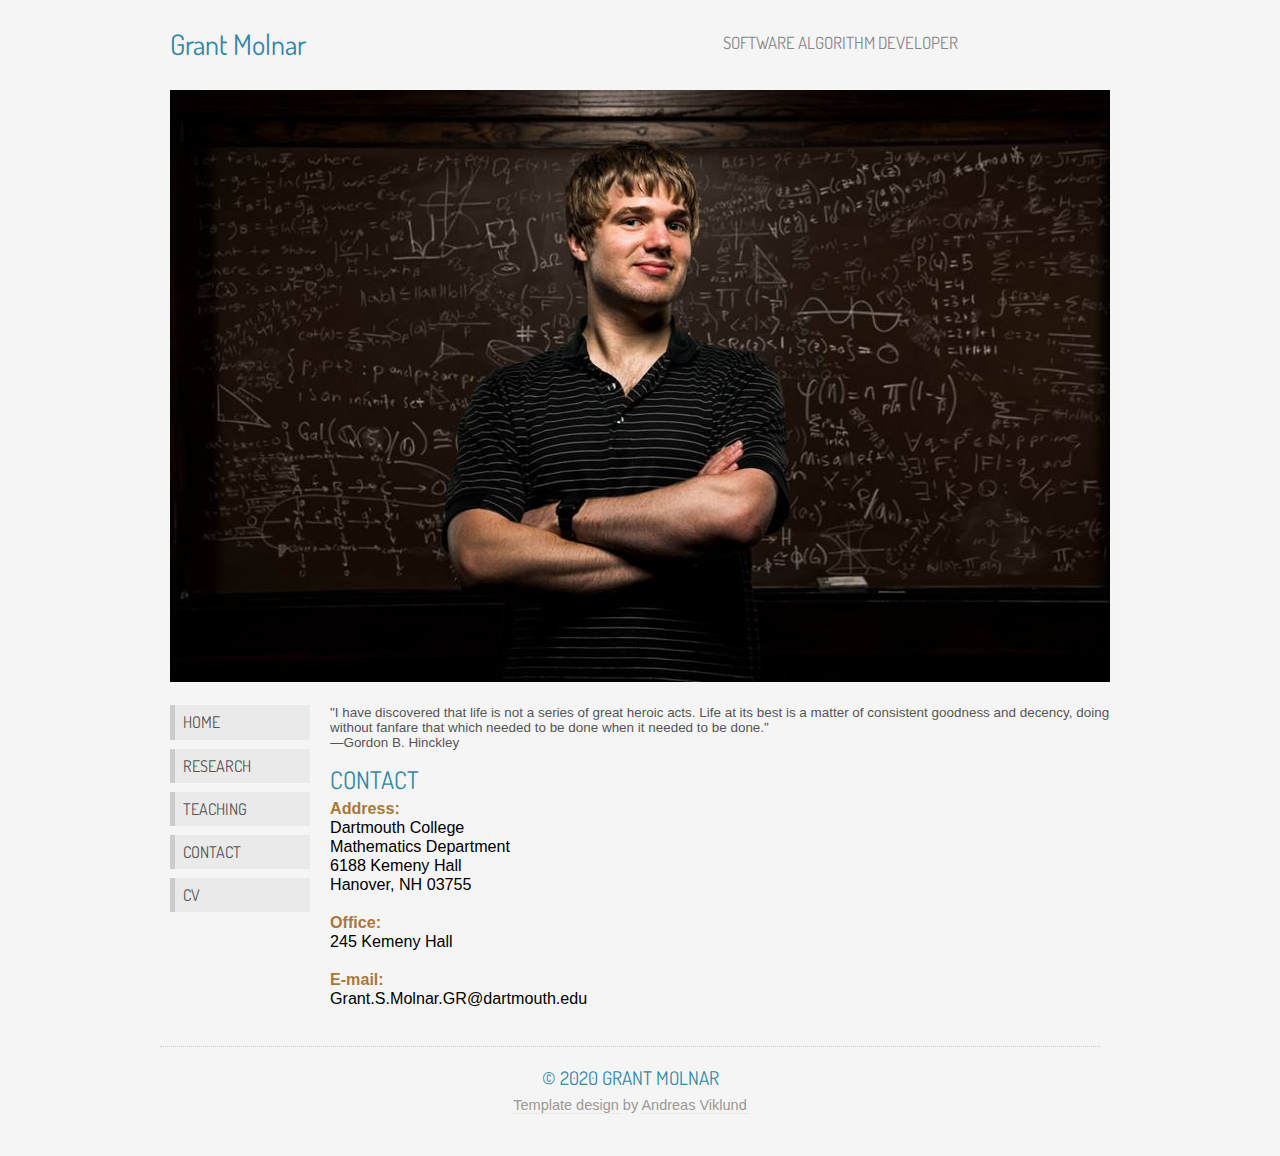
==== contact.html @ e97a8900 "Add files via upload" ====
<!DOCTYPE html PUBLIC "-//W3C//DTD XHTML 1.1 Strict//EN" "http://www.w3.org/TR/xhtml1/DTD/xhtml1-strict.dtd">
<html xmlns="http://www.w3.org/1999/xhtml" lang="en" xml:lang="en">
<head>
	<meta http-equiv="content-type" content="text/html; charset=utf-8" />
	<meta name="description" content="Grant Molnar's contact webpage" />
	<meta name="keywords" content="mathematics, PhD, Dartmouth" />
	<meta name="author" content="Grant Molnar" />
	<link href='http://fonts.googleapis.com/css?family=Dosis' rel='stylesheet' type='text/css' />
	<link rel="stylesheet" type="text/css" href="origo.css" title="Origo" media="all" />
	<title>Grant Molnar</title>
</head>

<body class="light blue smaller freestyle01">
<div id="layout">

	<div class="row smaller">
		<div class="col c5 smaller">
			<h1><a href="index.html">Grant Molnar</a></h1>
		</div>

		<div class="col c7 aligncenter">
			<p class="slogan">Software Algorithm Developer</p>
		</div>
	</div>

	<div class="row">
		<div class="col c12 aligncenter">
			<img src="images/mathGrantBackground1.jpg" width="960" height="592" alt="" />
		</div>
	</div>

	<div class="row">
		<div class="col c2 alignleft">
			<ul class="menu">
			<li><a href="index.html">Home</a></li>
			<li><a href="research.html">Research</a></li>
			<li><a href="teaching.html">Teaching</a></li>
			<li><a href="contact.html">Contact</a></li>
			<li><a href="pdfs/2023_CV.pdf">CV</a></li>
		</ul>
		</div>

<div class="col c10">
<!--Is there any knowledge in the world which is so certain that no reasonable man could doubt it?--Bertrand Russell-->
<!--"Life is to be enjoyed, not just endured."&mdash;Gordon B. Hinckley-->
"I have discovered that life is not a series of great heroic acts. Life at its best is a matter of consistent goodness and decency, doing without fanfare that which needed to be done when it needed to be done."
<br>&mdash;Gordon B. Hinckley
<!--"A little work directed to a good end is better than a great deal of work directed to a bad end, though the apostles of the strenuous life seem to think otherwise."
<br>&mdash;Bertrand Russell-->
<br> <br>
</div>

		<div class="col c8">
		<h2>CONTACT</h2>
<div style="margin-left: 0px;"><big
 style="color: rgb(171, 120, 55);"><span
<br><B>Address:</B><br>
<span style="color: rgb(0, 0, 0);">Dartmouth College</span><br
 style="color: rgb(0, 0, 0);">
<span style="color: rgb(0, 0, 0);">Mathematics Department</span><br
 style="color: rgb(0, 0, 0);">
<span style="color: rgb(0, 0, 0);">6188 Kemeny Hall </span><br
 style="color: rgb(0, 0, 0);">
<span style="color: rgb(0, 0, 0);">Hanover, NH 03755</span><br>
<!--<br>
Phone:<br>
<span style="color: rgb(0, 0, 0);">(919) 886 - 1851</span><br>
<br>-->
<br><B>Office:</B><br>
<span style="color: rgb(0, 0, 0);">245 Kemeny Hall</span><br>
<br><B>E-mail:</B><br>
<span style="color: rgb(0, 0, 0);">Grant.S.Molnar.GR@dartmouth.edu</span><br>
<br><br>
</div>


</div>

<div id="footer" class="row">
	<div class="col c12 aligncenter">
		<h3>&copy; 2020 Grant Molnar</h3>
		<p><a href="http://andreasviklund.com/templates/origo/">Template design</a> by <a href="http://andreasviklund.com/">Andreas Viklund</a>
	</div>
</div>
</div>
</body>
</html>
---- origo.css ----
/*
Original design: Origo (v1.1 - Oct 04, 2012) - A free xhtml/css website template by Andreas Viklund.
For more information, see http://andreasviklund.com/templates/origo/
*/

*{margin:0; padding:0;}

/* General styles */
body {background:#0a0a0a url(images/background.jpg) top center no-repeat; color:#ccc; font:110% 'Economica',Tahoma,sans-serif; line-height:1.3em;}
a {color:#d06060; text-decoration:none; font-weight:400;}
a:hover {text-decoration:underline;}
p,ul,ol,dl {margin:0 0 15px 0; line-height:1.5em;}
h1 {color:#888; font-size:3.6em; margin-bottom:0;}
h1 a {text-transform:none; font-weight:400;}
h1 a:hover {text-decoration:none; color:#eee;}
h2 {font-size:2.2em; color:#333; margin:0 0 5px;}
h3 {font-size:1.6em; margin:0 0 5px 0;}
h1,h2,h3 {color:#d06060; font-weight:400; line-height:1.2em; font-family:'Economica', sans-serif;}

/* Main layout container */
#layout {margin:40px auto 0; width:960px;}
body.wider #layout {margin:40px auto 0; width:1200px;}

/* Footer */
#footer {background:#0a0a0a url(images/insidebg.jpg) top center no-repeat;}
#footer .col {color:#555; border-top:1px dotted #1a1a1a; padding:20px 0;}
#footer p {text-align:center;}
#footer a {color:#555; font-weight:400; text-decoration:none; border-bottom:1px dotted #333;}
#footer a:hover {color:#aaa; text-decoration:none; border-bottom:1px dotted #888;}

/* Grid classes, fixed width, 960px with 12 columns */
.col {float:left; margin:0 10px; overflow:hidden; float:left; display:inline;}
.col img {max-width:100%;}
.row {width:960px; margin:20px auto 0; overflow:hidden;}
.row .row {margin:0 -10px; width:auto;	display:inline-block;}
.c1 {width:60px;}
.c2 {width:140px;}
.c3 {width:220px;}
.c4 {width:300px;}
.c5 {width:380px;}
.c6 {width:460px;}
.c7 {width:540px;}
.c8 {width:620px;}
.c9 {width:700px;}
.c10 {width:780px;}
.c11 {width:860px;}
.c12 {width:940px;}

/* Grid classes, fixed width, 1200px with 12 columns - add class="wider" to the <body> element to use this */
body.wider .row {width:1200px;}
body.wider .c1 {width:80px;}
body.wider .c2 {width:180px;}
body.wider .c3 {width:280px;}
body.wider .c4 {width:380px;}
body.wider .c5 {width:480px;}
body.wider .c6 {width:580px;}
body.wider .c7 {width:680px;}
body.wider .c8 {width:780px;}
body.wider .c9 {width:880px;}
body.wider .c10 {width:980px;}
body.wider .c11 {width:1080px;}
body.wider .c12 {width:1180px;}

/* Menu list styles */
ul.menu {list-style:none; margin:0; padding:10px 0; border-top:1px solid #333;}
ul.menu li {list-style:none; text-align:center; font-size:1.2em; margin:0 0 10px; padding:0 0 8px 0; color:#888; border-bottom:1px solid #333;}
ul.menu li a {font-size:1.2em; font-weight:400;}
ul.menu li a:hover {color:#eee; text-decoration:none;}

/* Additional text classes */
.slogan {color:#bbb; font-size:1.2em;}
.alignleft {text-align:left;}
.alignright {text-align:right;}
.aligncenter {text-align:center;}
.alignjustify {text-align:justify;}
.nomargin {margin:0; padding:0;}
.separator {height:100px; margin:0; padding:0; background: #0a0a0a url(images/insidebg2.jpg) bottom center no-repeat; border-bottom:1px dotted #1a1a1a;}
.larger {font-size:1.2em;}
.smaller {font-size:0.9em;}
.spacer {margin:0 20px;}
.clear {clear:both;}
.hide {display:none;}

/* Light styles, apply by using class="light" on the body HTML element */
body.light {background:#f5f5f5 url(images/background-light.jpg) top center no-repeat; color:#555;}
body.light a {color:#d06060;}
body.light a:hover {color:#555;}
body.light h1 {color:#888; font-size:3.6em; margin-bottom:0;}
body.light h1 a:hover {color:#303030;}
body.light h2 {color:#555;}
body.light h1, body.light h2, body.light h3 {color:#d06060;}
body.light ul.menu {border-top:1px solid #ddd;}
body.light ul.menu li {border-bottom:1px solid #ddd;}
body.light ul.menu li a:hover {color:#333;}
body.light .separator {background: #f5f5f5 url(images/insidebg2-light.jpg) bottom center no-repeat; border-bottom:1px dotted #ccc;}
body.light .slogan {color:#888;}
body.light #footer {background:#f5f5f5 url(images/insidebg-light.jpg) top center no-repeat;}
body.light #footer .col {color:#555; border-top:1px dotted #ccc;}
body.light #footer a {color:#555; border-bottom:1px dotted #ddd;}
body.light #footer a:hover {color:#444; border-bottom:1px dotted #eee;}

/* Alternate colors, apply by adding class="blue" (or any of the other available colors) to the body HTML element */
body.blue a {color:#3288a8;}
body.blue h1, body.blue h2, body.blue h3 {color:#3288a8;}
body.pink a {color:#f06ba0;}
body.pink h1, body.pink h2, body.pink h3 {color:#f06ba0;}
body.orange a {color:#e58c24;}
body.orange h1, body.orange h2, body.orange h3 {color:#e58c24;}

/* Freestyle01 additions */
body.freestyle01 {font:84% Tahoma,sans-serif;}
body.freestyle01 #layout {margin:20px auto 0; width:960px;}
body.freestyle01 h1, body.freestyle01 h2, body.freestyle01 h3, body.freestyle01 ul.menu li a
{font-family: 'Dosis', sans-serif; text-transform:uppercase;}
body.freestyle01 p.slogan {font-family: 'Dosis', sans-serif; text-transform:uppercase; margin-top:10px; font-size:1.4em;}
body.freestyle01 h1 {line-height:1.7em;}
body.freestyle01 h1 {font-size:2.6em;}
body.freestyle01 h2 {font-size:1.8em;}
body.freestyle01 h3 {font-size:1.3em;}
body.freestyle01 ul.menu {list-style:none; margin:0 0 15px 0; border:0; padding:0; position:relative;}
body.freestyle01 ul.menu li {list-style:none; text-align:left; font-size:1.2em; margin:0 0 1px; border:0; color:#888;}
body.freestyle01 ul.menu li a {font-size:1em; color:#555; padding:7px 5px 7px 8px; border-left:5px solid #ccc; background-color:#eaeaea; display:block; font-weight:400;}
body.freestyle01 ul.menu li a:hover, body.freestyle01 ul.menu li a.current {color:#333; border-color:#3288a8; background-color:#dadada;text-decoration:none;}
body.freestyle01 ul.menu ul.subpages {margin:9px 0 -10px 15px;}
body.freestyle01 ul.menu ul.subpages a {font-size:0.8em; padding:4px 5px 4px 8px;}
body.freestyle01 #footer {font-size:0.9em; color:#999;}
body.freestyle01 #footer p {color:#999;}
body.freestyle01 #footer p a {color:#999;}
body.freestyle01 #footer p a:hover {color:#555;}
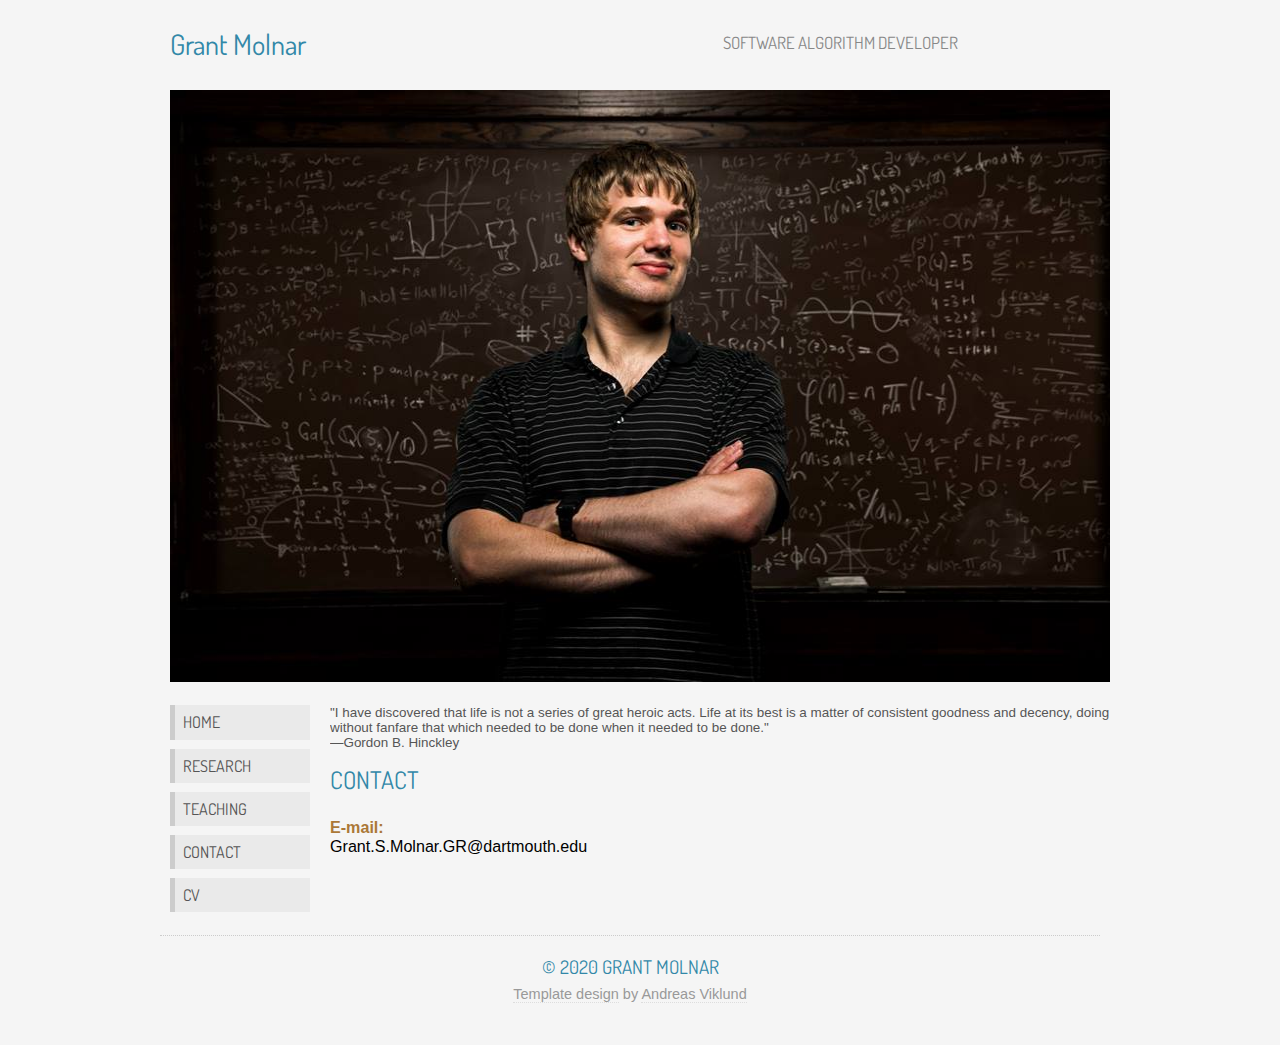
==== commit 13c3f2b0: "I updated my home and contact info" ====
--- a/contact.html
+++ b/contact.html
@@ -1,5 +1,6 @@
 <!DOCTYPE html PUBLIC "-//W3C//DTD XHTML 1.1 Strict//EN" "http://www.w3.org/TR/xhtml1/DTD/xhtml1-strict.dtd">
 <html xmlns="http://www.w3.org/1999/xhtml" lang="en" xml:lang="en">
+
 <head>
 	<meta http-equiv="content-type" content="text/html; charset=utf-8" />
 	<meta name="description" content="Grant Molnar's contact webpage" />
@@ -11,77 +12,77 @@
 </head>
 
 <body class="light blue smaller freestyle01">
-<div id="layout">
+	<div id="layout">
 
-	<div class="row smaller">
-		<div class="col c5 smaller">
-			<h1><a href="index.html">Grant Molnar</a></h1>
+		<div class="row smaller">
+			<div class="col c5 smaller">
+				<h1><a href="index.html">Grant Molnar</a></h1>
+			</div>
+
+			<div class="col c7 aligncenter">
+				<p class="slogan">Software Algorithm Developer</p>
+			</div>
 		</div>
 
-		<div class="col c7 aligncenter">
-			<p class="slogan">Software Algorithm Developer</p>
-		</div>
-	</div>
-
-	<div class="row">
-		<div class="col c12 aligncenter">
-			<img src="images/mathGrantBackground1.jpg" width="960" height="592" alt="" />
-		</div>
-	</div>
-
-	<div class="row">
-		<div class="col c2 alignleft">
-			<ul class="menu">
-			<li><a href="index.html">Home</a></li>
-			<li><a href="research.html">Research</a></li>
-			<li><a href="teaching.html">Teaching</a></li>
-			<li><a href="contact.html">Contact</a></li>
-			<li><a href="pdfs/2023_CV.pdf">CV</a></li>
-		</ul>
+		<div class="row">
+			<div class="col c12 aligncenter">
+				<img src="images/mathGrantBackground1.jpg" width="960" height="592" alt="" />
+			</div>
 		</div>
 
-<div class="col c10">
-<!--Is there any knowledge in the world which is so certain that no reasonable man could doubt it?--Bertrand Russell-->
-<!--"Life is to be enjoyed, not just endured."&mdash;Gordon B. Hinckley-->
-"I have discovered that life is not a series of great heroic acts. Life at its best is a matter of consistent goodness and decency, doing without fanfare that which needed to be done when it needed to be done."
-<br>&mdash;Gordon B. Hinckley
-<!--"A little work directed to a good end is better than a great deal of work directed to a bad end, though the apostles of the strenuous life seem to think otherwise."
+		<div class="row">
+			<div class="col c2 alignleft">
+				<ul class="menu">
+					<li><a href="index.html">Home</a></li>
+					<li><a href="research.html">Research</a></li>
+					<li><a href="teaching.html">Teaching</a></li>
+					<li><a href="contact.html">Contact</a></li>
+					<li><a href="pdfs/2023_CV.pdf">CV</a></li>
+				</ul>
+			</div>
+
+			<div class="col c10">
+				<!--Is there any knowledge in the world which is so certain that no reasonable man could doubt it?--Bertrand Russell-->
+				<!--"Life is to be enjoyed, not just endured."&mdash;Gordon B. Hinckley-->
+				"I have discovered that life is not a series of great heroic acts. Life at its best is a matter of
+				consistent goodness and decency, doing without fanfare that which needed to be done when it needed to be
+				done."
+				<br>&mdash;Gordon B. Hinckley
+				<!--"A little work directed to a good end is better than a great deal of work directed to a bad end, though the apostles of the strenuous life seem to think otherwise."
 <br>&mdash;Bertrand Russell-->
-<br> <br>
-</div>
+				<br> <br>
+			</div>
 
-		<div class="col c8">
-		<h2>CONTACT</h2>
-<div style="margin-left: 0px;"><big
- style="color: rgb(171, 120, 55);"><span
-<br><B>Address:</B><br>
-<span style="color: rgb(0, 0, 0);">Dartmouth College</span><br
- style="color: rgb(0, 0, 0);">
-<span style="color: rgb(0, 0, 0);">Mathematics Department</span><br
- style="color: rgb(0, 0, 0);">
-<span style="color: rgb(0, 0, 0);">6188 Kemeny Hall </span><br
- style="color: rgb(0, 0, 0);">
-<span style="color: rgb(0, 0, 0);">Hanover, NH 03755</span><br>
-<!--<br>
+			<div class="col c8">
+				<h2>CONTACT</h2>
+				<div style="margin-left: 0px;"><big style="color: rgb(171, 120, 55);"><!--<span <br><B>Address:</B><br>
+							<span style="color: rgb(0, 0, 0);">Dartmouth College</span><br style="color: rgb(0, 0, 0);">
+							<span style="color: rgb(0, 0, 0);">Mathematics Department</span><br
+								style="color: rgb(0, 0, 0);">
+							<span style="color: rgb(0, 0, 0);">6188 Kemeny Hall </span><br style="color: rgb(0, 0, 0);">
+							<span style="color: rgb(0, 0, 0);">Hanover, NH 03755</span><br>-->
+						<!--<br>
 Phone:<br>
 <span style="color: rgb(0, 0, 0);">(919) 886 - 1851</span><br>
-<br>-->
-<br><B>Office:</B><br>
-<span style="color: rgb(0, 0, 0);">245 Kemeny Hall</span><br>
-<br><B>E-mail:</B><br>
-<span style="color: rgb(0, 0, 0);">Grant.S.Molnar.GR@dartmouth.edu</span><br>
-<br><br>
-</div>
+<br>
+						<br><B>Office:</B><br>
+						<span style="color: rgb(0, 0, 0);">245 Kemeny Hall</span><br>-->
+						<br><B>E-mail:</B><br>
+						<span style="color: rgb(0, 0, 0);">Grant.S.Molnar.GR@dartmouth.edu</span><br>
+						<br><br>
+				</div>
 
 
-</div>
+			</div>
 
-<div id="footer" class="row">
-	<div class="col c12 aligncenter">
-		<h3>&copy; 2020 Grant Molnar</h3>
-		<p><a href="http://andreasviklund.com/templates/origo/">Template design</a> by <a href="http://andreasviklund.com/">Andreas Viklund</a>
-	</div>
-</div>
-</div>
+			<div id="footer" class="row">
+				<div class="col c12 aligncenter">
+					<h3>&copy; 2020 Grant Molnar</h3>
+					<p><a href="http://andreasviklund.com/templates/origo/">Template design</a> by <a
+							href="http://andreasviklund.com/">Andreas Viklund</a>
+				</div>
+			</div>
+		</div>
 </body>
-</html>
+
+</html>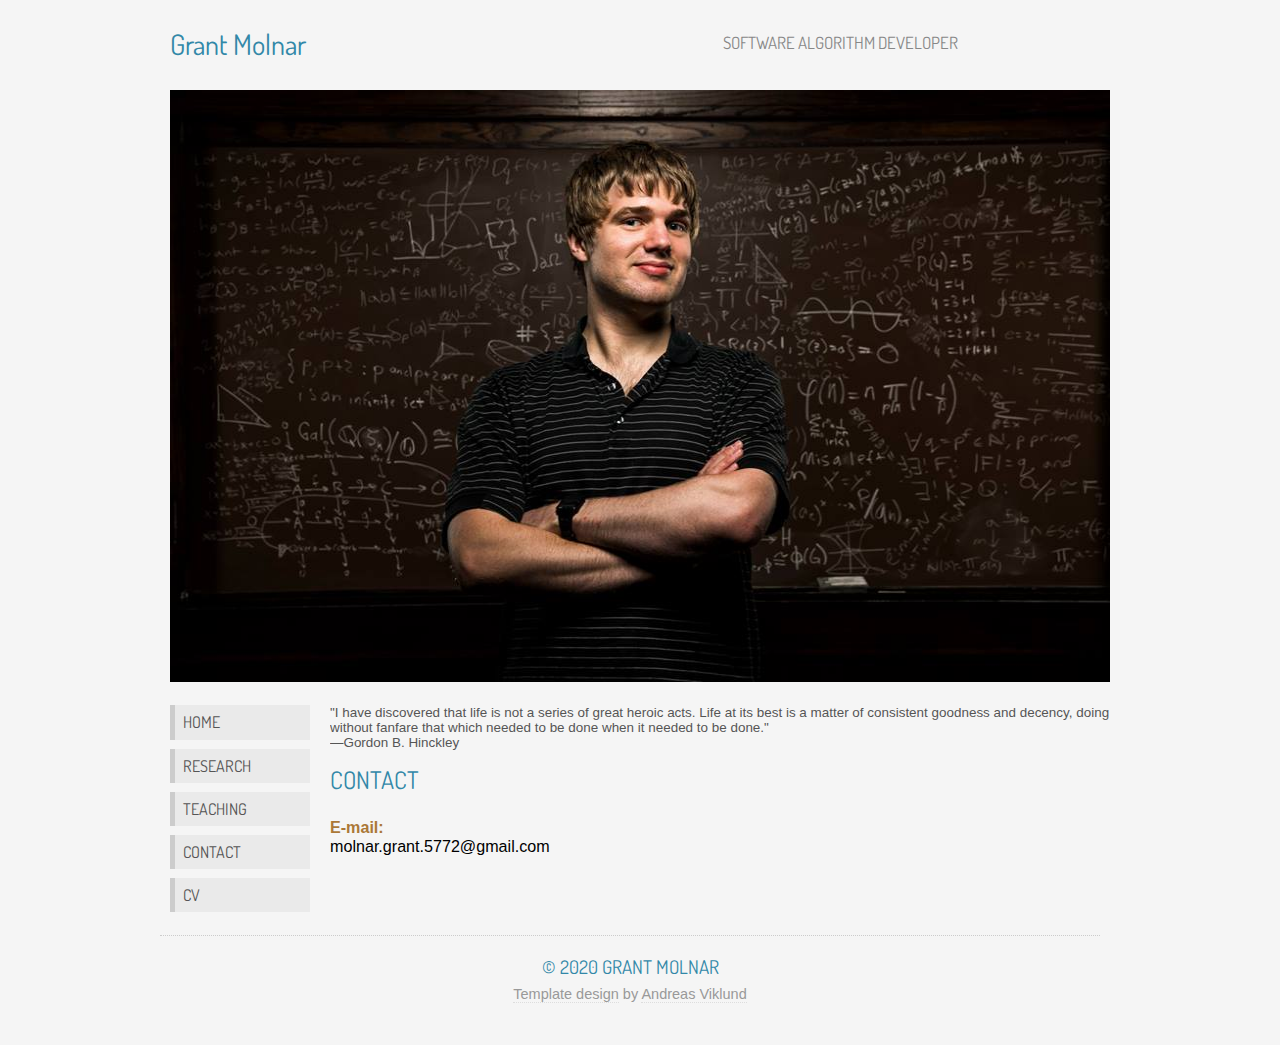
==== commit 8582df4e: "Updated email address" ====
--- a/contact.html
+++ b/contact.html
@@ -68,7 +68,7 @@
 						<br><B>Office:</B><br>
 						<span style="color: rgb(0, 0, 0);">245 Kemeny Hall</span><br>-->
 						<br><B>E-mail:</B><br>
-						<span style="color: rgb(0, 0, 0);">Grant.S.Molnar.GR@dartmouth.edu</span><br>
+						<span style="color: rgb(0, 0, 0);">molnar.grant.5772@gmail.com</span><br>
 						<br><br>
 				</div>
 
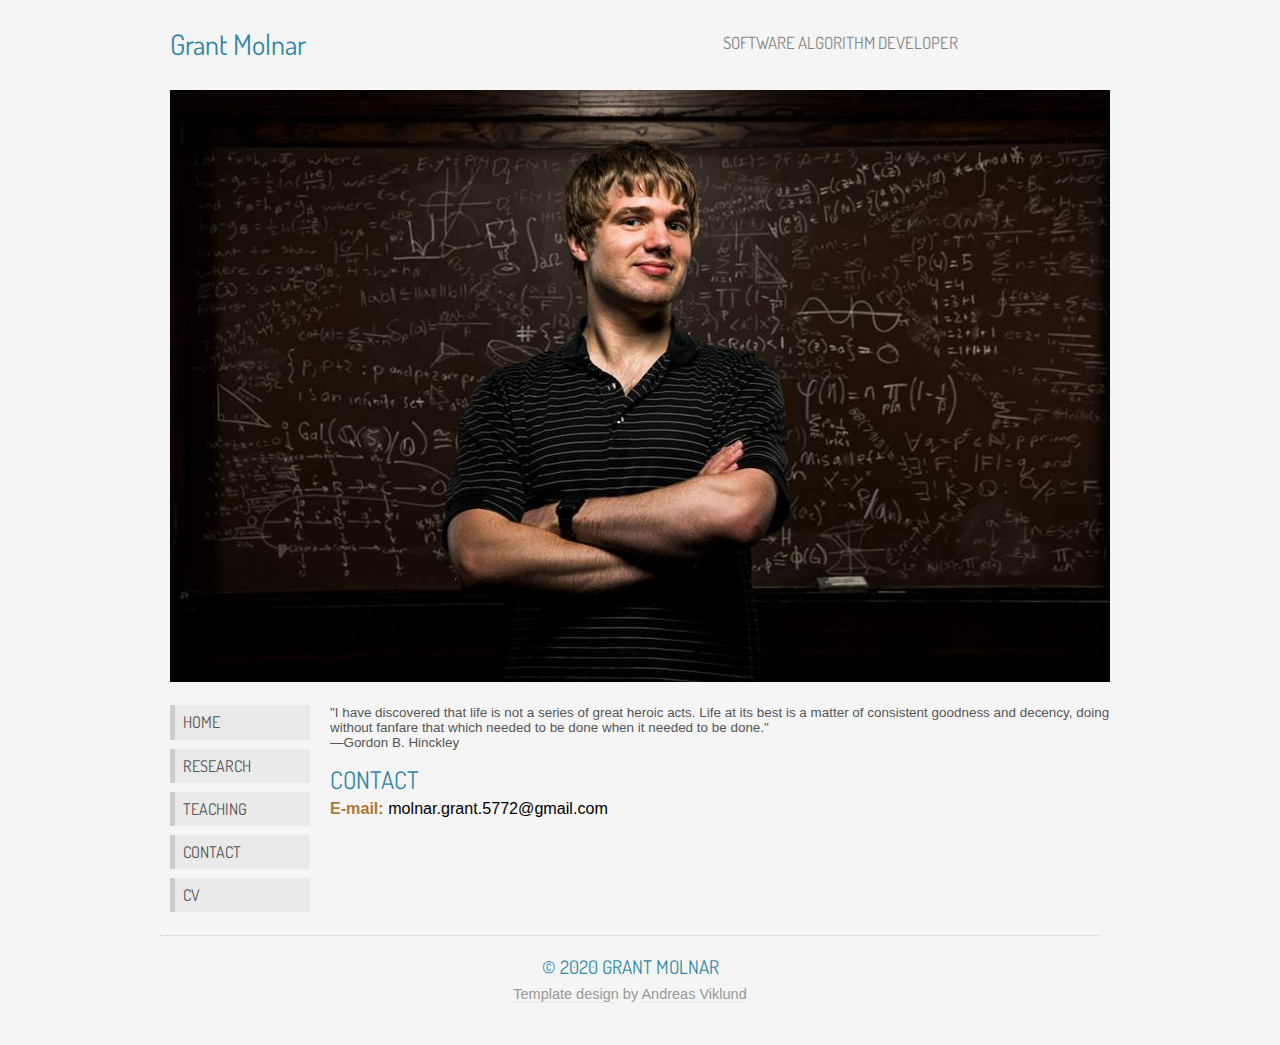
==== commit 5f0feb00: "Adjusted spacing" ====
--- a/contact.html
+++ b/contact.html
@@ -67,7 +67,7 @@
 <br>
 						<br><B>Office:</B><br>
 						<span style="color: rgb(0, 0, 0);">245 Kemeny Hall</span><br>-->
-						<br><B>E-mail:</B><br>
+						<!--<br>--><B>E-mail:</B><!--<br>-->
 						<span style="color: rgb(0, 0, 0);">molnar.grant.5772@gmail.com</span><br>
 						<br><br>
 				</div>
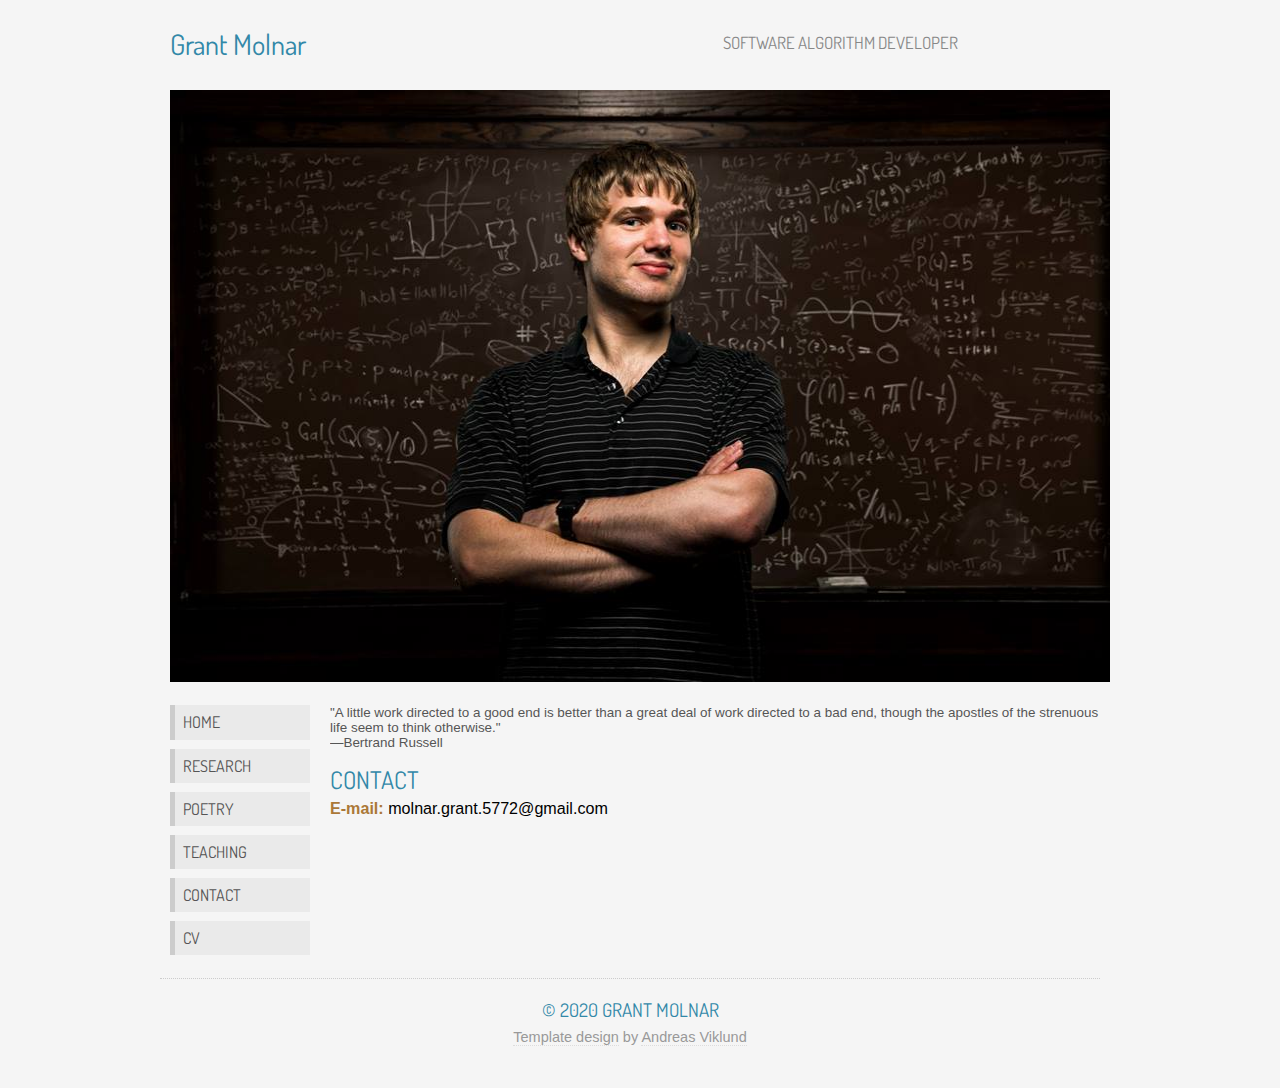
==== commit 08a3ea1f: "Add files via upload" ====
--- a/contact.html
+++ b/contact.html
@@ -4,7 +4,7 @@
 <head>
 	<meta http-equiv="content-type" content="text/html; charset=utf-8" />
 	<meta name="description" content="Grant Molnar's contact webpage" />
-	<meta name="keywords" content="mathematics, PhD, Dartmouth" />
+	<meta name="keywords" content="mathematics, poetry" />
 	<meta name="author" content="Grant Molnar" />
 	<link href='http://fonts.googleapis.com/css?family=Dosis' rel='stylesheet' type='text/css' />
 	<link rel="stylesheet" type="text/css" href="origo.css" title="Origo" media="all" />
@@ -35,21 +35,23 @@
 				<ul class="menu">
 					<li><a href="index.html">Home</a></li>
 					<li><a href="research.html">Research</a></li>
+					<li><a href="poetry.html">Poetry</a></li>
 					<li><a href="teaching.html">Teaching</a></li>
 					<li><a href="contact.html">Contact</a></li>
-					<li><a href="pdfs/2023_CV.pdf">CV</a></li>
+					<li><a href="pdfs/2024_CV.pdf">CV</a></li>
 				</ul>
 			</div>
 
 			<div class="col c10">
 				<!--Is there any knowledge in the world which is so certain that no reasonable man could doubt it?--Bertrand Russell-->
 				<!--"Life is to be enjoyed, not just endured."&mdash;Gordon B. Hinckley-->
-				"I have discovered that life is not a series of great heroic acts. Life at its best is a matter of
+				<!--"I have discovered that life is not a series of great heroic acts. Life at its best is a matter of
 				consistent goodness and decency, doing without fanfare that which needed to be done when it needed to be
 				done."
-				<br>&mdash;Gordon B. Hinckley
-				<!--"A little work directed to a good end is better than a great deal of work directed to a bad end, though the apostles of the strenuous life seem to think otherwise."
-<br>&mdash;Bertrand Russell-->
+				<br>&mdash;Gordon B. Hinckley-->
+				"A little work directed to a good end is better than a great deal of work directed to a bad end, though
+				the apostles of the strenuous life seem to think otherwise."
+				<br>&mdash;Bertrand Russell
 				<br> <br>
 			</div>
 
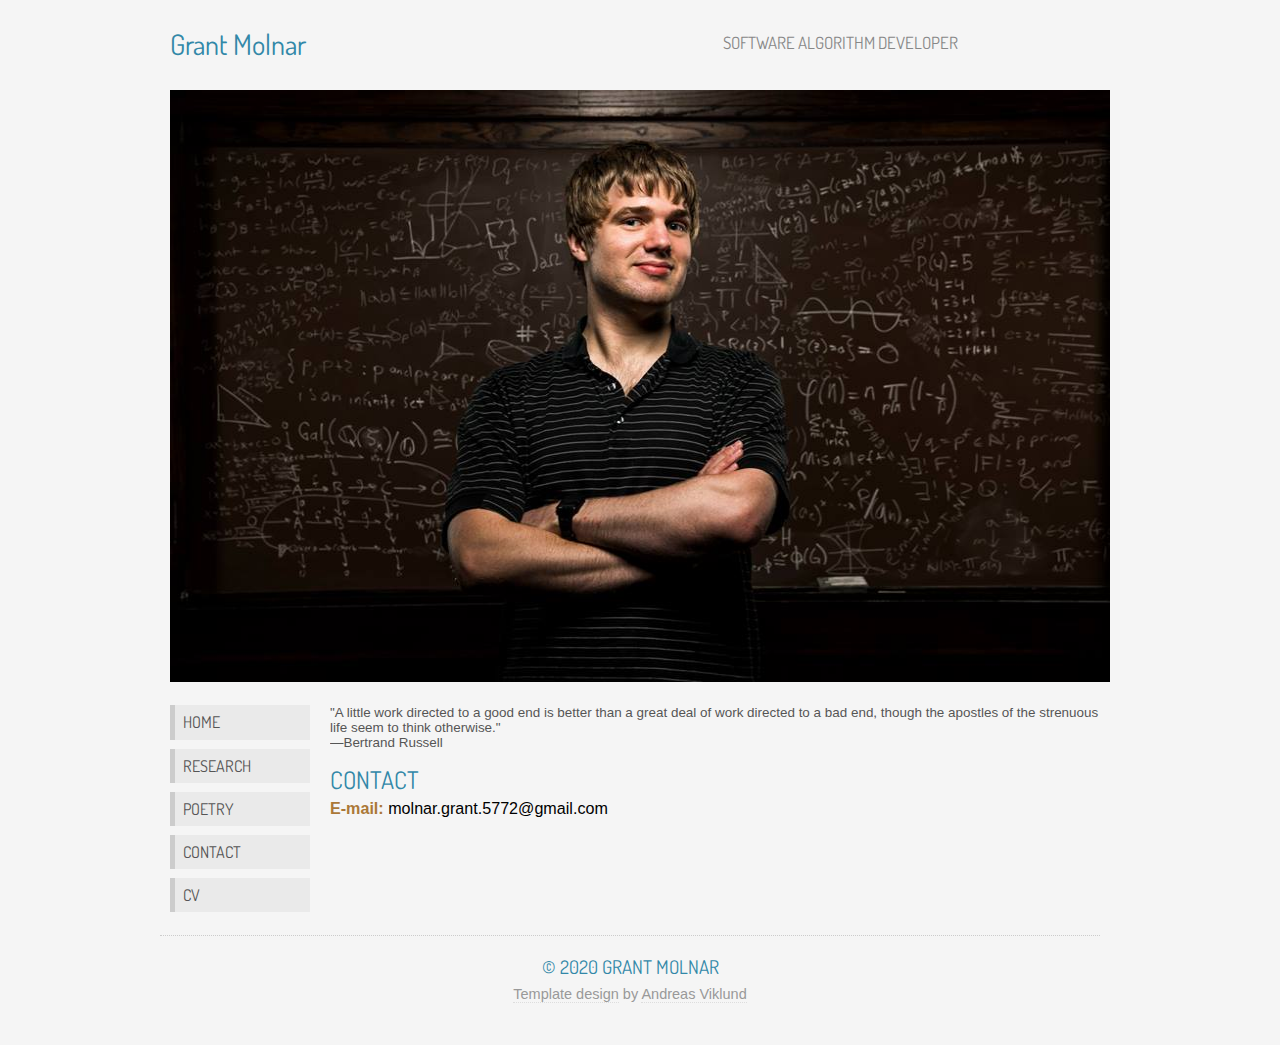
==== commit 649b5f42: "Redact link to teaching page" ====
--- a/contact.html
+++ b/contact.html
@@ -36,9 +36,9 @@
 					<li><a href="index.html">Home</a></li>
 					<li><a href="research.html">Research</a></li>
 					<li><a href="poetry.html">Poetry</a></li>
-					<li><a href="teaching.html">Teaching</a></li>
+					<!--<li><a href="teaching.html">Teaching</a></li>-->
 					<li><a href="contact.html">Contact</a></li>
-					<li><a href="pdfs/2024_CV.pdf">CV</a></li>
+					<li><a href="pdfs/2025_CV.pdf">CV</a></li>
 				</ul>
 			</div>
 
